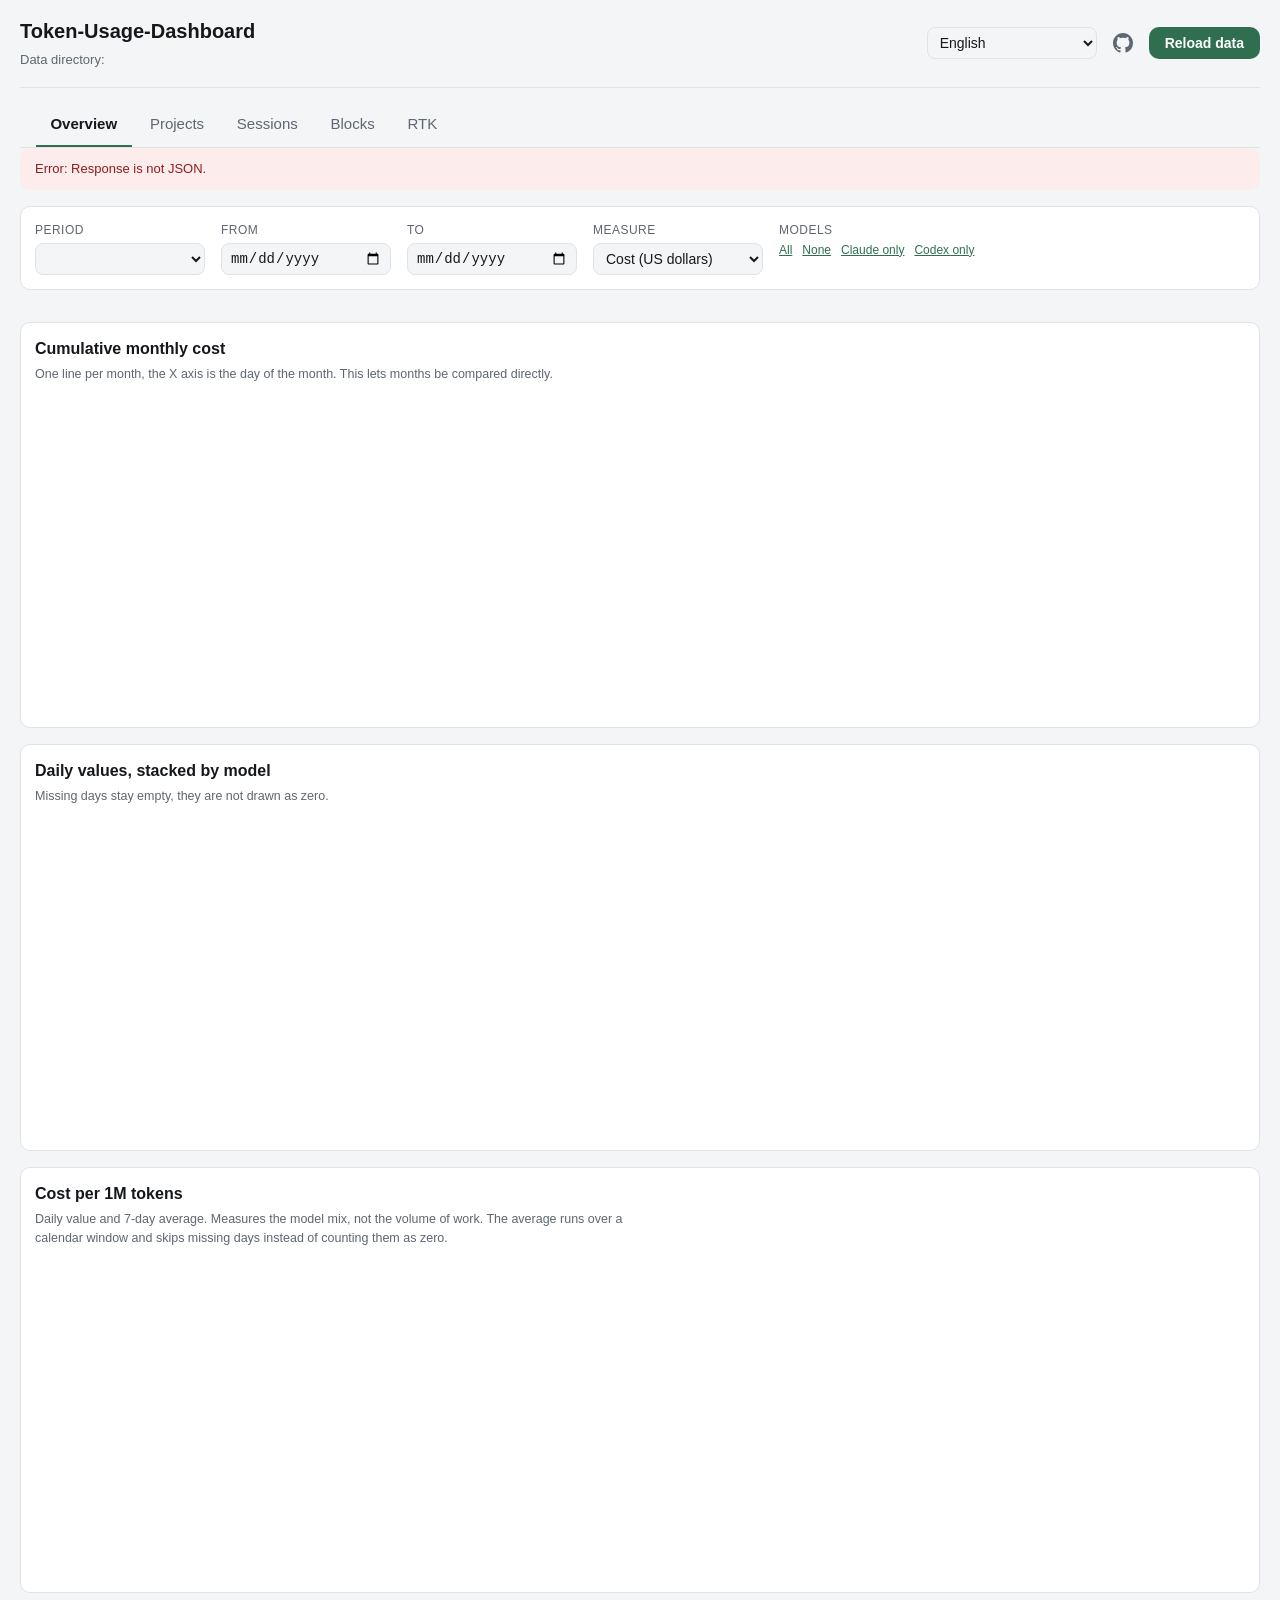
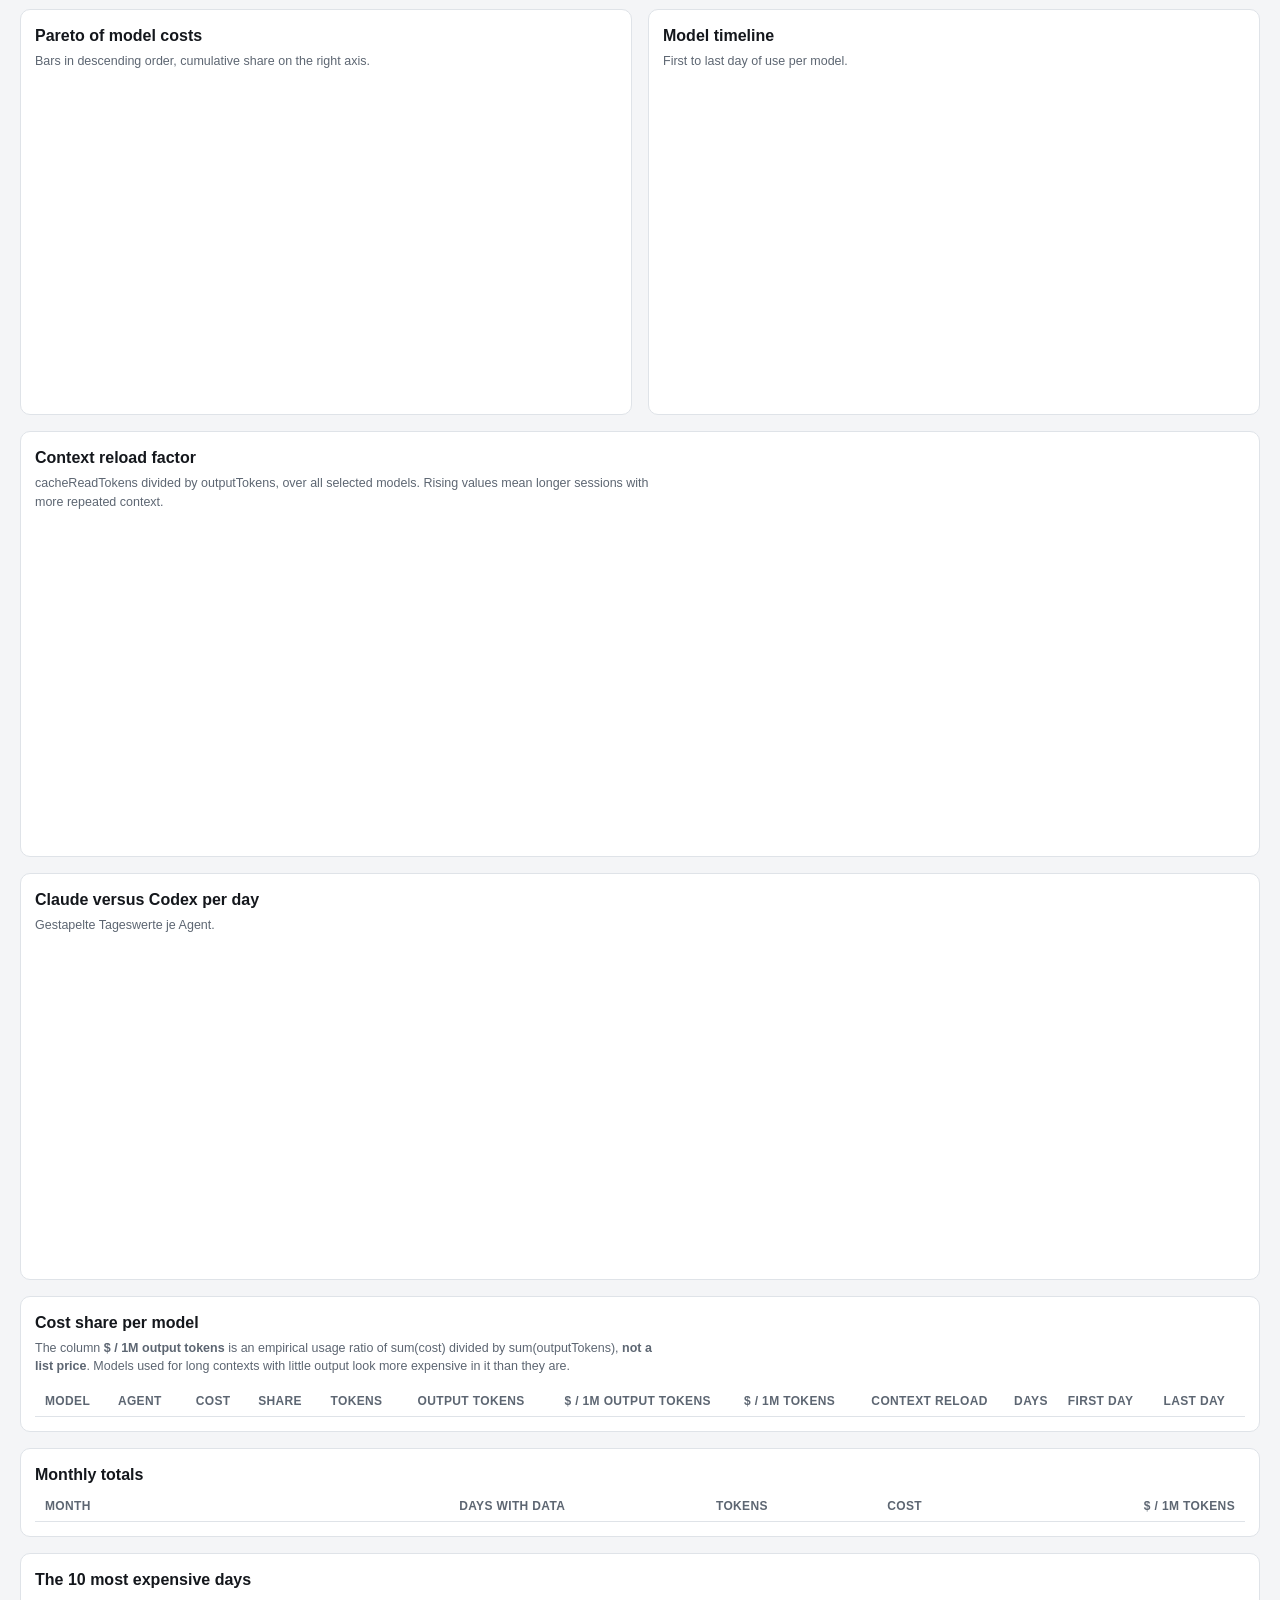
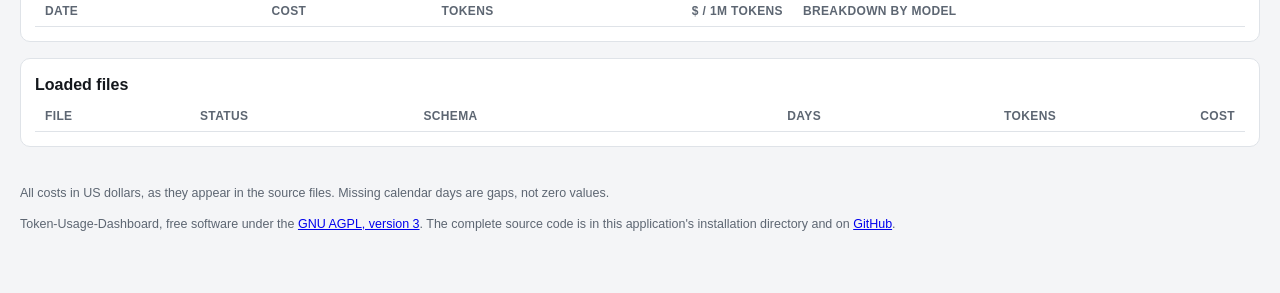
==== static/index.html @ c90b7f9b "Sync from GitLab" ====
<!DOCTYPE html>
<html lang="de">
<head>
<meta charset="utf-8">
<meta name="viewport" content="width=device-width, initial-scale=1">
<title>Token-Usage-Dashboard</title>
<link rel="stylesheet" href="/static/style.css">
<!-- Chart.js 4.4.1 (MIT), mitgeliefert unter static/vendor/. SHA-384 der Datei:
     6ecfe77fd15b74da2e45b32215cadc65f2d760f2a23da1951a99556efedd2c610271c1170d6f92df38ea48a479644683 -->
<script src="/static/vendor/chart.umd.js"></script>
</head>
<body>
<header class="topbar">
  <div class="topbar-main">
    <h1 data-i18n="ui.app.title">Token-Usage-Dashboard</h1>
    <p class="datadir"><span data-i18n="ui.app.datadir">Datenverzeichnis:</span> <code id="data-directory"></code></p>
  </div>
  <div class="topbar-actions">
    <span id="last-load" class="muted"></span>
    <select id="lang-select" data-i18n-aria="ui.lang.aria"></select>
    <a class="icon-link" href="https://github.com/Flexible-Universe/Token-Usage-Dashboard"
       target="_blank" rel="noopener noreferrer"
       data-i18n-title="ui.app.github" data-i18n-aria="ui.app.github">
      <svg width="20" height="20" viewBox="0 0 16 16" aria-hidden="true" focusable="false">
        <path fill="currentColor" d="M8 0C3.58 0 0 3.58 0 8c0 3.54 2.29 6.53 5.47 7.59.4.07.55-.17.55-.38 0-.19-.01-.82-.01-1.49-2.01.37-2.53-.49-2.69-.94-.09-.23-.48-.94-.82-1.13-.28-.15-.68-.52-.01-.53.63-.01 1.08.58 1.23.82.72 1.21 1.87.87 2.33.66.07-.52.28-.87.51-1.07-1.78-.2-3.64-.89-3.64-3.95 0-.87.31-1.59.82-2.15-.08-.2-.36-1.02.08-2.12 0 0 .67-.21 2.2.82.64-.18 1.32-.27 2-.27s1.36.09 2 .27c1.53-1.04 2.2-.82 2.2-.82.44 1.1.16 1.92.08 2.12.51.56.82 1.27.82 2.15 0 3.07-1.87 3.75-3.65 3.95.29.25.54.73.54 1.48 0 1.07-.01 1.93-.01 2.2 0 .21.15.46.55.38A7.995 7.995 0 0 0 16 8c0-4.42-3.58-8-8-8Z"/>
      </svg>
    </a>
    <button id="reload" type="button" class="primary" data-i18n="ui.app.reload">Daten neu laden</button>
  </div>
</header>

<nav class="tabs" data-i18n-aria="ui.nav.aria" aria-label="Ansicht">
  <button type="button" class="tab is-active" data-tab="overview" data-i18n="ui.tab.overview">Uebersicht</button>
  <button type="button" class="tab" data-tab="projects" data-i18n="ui.tab.projects">Projekte</button>
  <button type="button" class="tab" data-tab="sessions" data-i18n="ui.tab.sessions">Sessions</button>
  <button type="button" class="tab" data-tab="blocks" data-i18n="ui.tab.blocks">Bloecke</button>
  <button type="button" class="tab" data-tab="rtk" data-i18n="ui.tab.rtk">RTK</button>
</nav>

<section id="status" class="status" aria-live="polite">
  <div class="status-line" id="status-line" data-i18n="ui.status.loading">Daten werden geladen …</div>
  <ul class="issue-list" id="issue-list" hidden></ul>
</section>

<section class="controls" data-i18n-aria="ui.filter.aria" aria-label="Filter">
  <div class="control">
    <label for="period" data-i18n="ui.filter.period">Zeitraum</label>
    <select id="period"></select>
  </div>
  <div class="control" id="range-control" hidden>
    <label for="date-from" data-i18n="ui.filter.from">Von</label>
    <input type="date" id="date-from">
  </div>
  <div class="control" id="range-control-to" hidden>
    <label for="date-to" data-i18n="ui.filter.to">Bis</label>
    <input type="date" id="date-to">
  </div>
  <div class="control">
    <label for="measure" data-i18n="ui.filter.measure">Groesse</label>
    <select id="measure">
      <option value="cost" data-i18n="ui.filter.measure.cost">Kosten (US-Dollar)</option>
      <option value="tokens" data-i18n="ui.filter.measure.tokens">Tokens</option>
    </select>
  </div>
  <div class="control control-models">
    <label data-i18n="ui.filter.models">Modelle</label>
    <div class="model-actions">
      <button type="button" id="models-all" class="link" data-i18n="ui.filter.models.all">Alle</button>
      <button type="button" id="models-none" class="link" data-i18n="ui.filter.models.none">Keine</button>
      <button type="button" id="models-claude" class="link" data-i18n="ui.filter.models.claude">Nur Claude</button>
      <button type="button" id="models-codex" class="link" data-i18n="ui.filter.models.codex">Nur Codex</button>
    </div>
    <div id="model-filter" class="model-filter"></div>
  </div>
</section>

<div id="tab-overview" class="tabpanel">

<section class="kpis" id="kpis"></section>

<section id="projection" class="projection" hidden></section>

<section class="grid">
  <figure class="card wide">
    <figcaption>
      <h2 data-i18n="ui.overview.cumulative.head">Kumulierte Monatskosten</h2>
      <p data-i18n="ui.overview.cumulative.note">Eine Linie je Monat, X-Achse ist der Tag im Monat. Damit lassen sich
         Monate direkt vergleichen.</p>
    </figcaption>
    <div class="canvas-box"><canvas id="chart-cumulative"></canvas></div>
  </figure>

  <figure class="card wide">
    <figcaption>
      <h2 data-i18n="ui.overview.stacked.head">Tageswerte, gestapelt nach Modell</h2>
      <p data-i18n="ui.overview.stacked.note">Fehlende Tage bleiben leer, sie werden nicht als Null gezeichnet.</p>
    </figcaption>
    <div class="canvas-box"><canvas id="chart-stacked"></canvas></div>
  </figure>

  <figure class="card wide">
    <figcaption>
      <h2 data-i18n="ui.overview.cpm.head">Kosten pro 1 Mio. Tokens</h2>
      <p data-i18n="ui.overview.cpm.note">Tageswert und 7-Tage-Mittel. Misst den Modell-Mix, nicht das
         Arbeitsvolumen. Das Mittel laeuft ueber ein Kalenderfenster und
         ueberspringt fehlende Tage, statt sie als Null zu zaehlen.</p>
    </figcaption>
    <div class="canvas-box"><canvas id="chart-cpm"></canvas></div>
  </figure>

  <figure class="card">
    <figcaption>
      <h2 data-i18n="ui.overview.pareto.head">Pareto der Modellkosten</h2>
      <p data-i18n="ui.overview.pareto.note">Balken absteigend, kumulierter Anteil auf der rechten Achse.</p>
    </figcaption>
    <div class="canvas-box"><canvas id="chart-pareto"></canvas></div>
  </figure>

  <figure class="card">
    <figcaption>
      <h2 data-i18n="ui.overview.timeline.head">Modell-Zeitleiste</h2>
      <p data-i18n="ui.overview.timeline.note">Erster bis letzter Einsatztag je Modell.</p>
    </figcaption>
    <div class="canvas-box"><canvas id="chart-timeline"></canvas></div>
  </figure>

  <figure class="card wide">
    <figcaption>
      <h2 data-i18n="ui.overview.reload.head">Kontext-Reload-Faktor</h2>
      <p data-i18n="ui.overview.reload.note">cacheReadTokens geteilt durch outputTokens, ueber alle gewaehlten
         Modelle. Steigende Werte bedeuten laengere Sessions mit mehr
         wiederholtem Kontext.</p>
    </figcaption>
    <div class="canvas-box"><canvas id="chart-reload"></canvas></div>
  </figure>

  <figure class="card wide">
    <figcaption>
      <h2 data-i18n="ui.overview.agents.head">Claude gegen Codex je Tag</h2>
      <p id="agents-note">Gestapelte Tageswerte je Agent.</p>
    </figcaption>
    <div class="canvas-box"><canvas id="chart-agents"></canvas></div>
  </figure>
</section>

<section class="card wide">
  <h2 data-i18n="ui.overview.modeltable.head">Kostenanteil je Modell</h2>
  <p class="note"><span data-i18n="ui.overview.modeltable.note1">Die Spalte</span>
     <strong data-i18n="ui.overview.modeltable.column">$ / 1 Mio. Output-Token</strong>
     <span data-i18n="ui.overview.modeltable.note2">ist ein empirisches Nutzungsverhaeltnis aus Summe(cost) geteilt durch Summe(outputTokens),</span>
     <strong data-i18n="ui.overview.modeltable.note3">kein Listenpreis</strong><span data-i18n="ui.overview.modeltable.note4">. Modelle, die fuer lange Kontexte mit wenig Output eingesetzt wurden, sehen darin teurer aus, als sie sind.</span></p>
  <div class="table-scroll">
    <table id="model-table">
      <thead>
        <tr>
          <th data-i18n="ui.overview.modeltable.model">Modell</th><th data-i18n="ui.overview.modeltable.agent">Agent</th><th class="num" data-i18n="ui.common.cost">Kosten</th>
          <th class="num" data-i18n="ui.common.share">Anteil</th><th class="num" data-i18n="ui.common.tokens">Tokens</th>
          <th class="num" data-i18n="ui.overview.modeltable.output">Output-Token</th>
          <th class="num" data-i18n="ui.overview.modeltable.cpmout">$ / 1 Mio. Output-Token</th>
          <th class="num" data-i18n="ui.common.cpm">$ / 1 Mio. Tokens</th>
          <th class="num" data-i18n="ui.overview.modeltable.reload">Kontext-Reload</th>
          <th class="num" data-i18n="ui.common.days">Tage</th><th data-i18n="ui.overview.modeltable.first">Erster Tag</th><th data-i18n="ui.overview.modeltable.last">Letzter Tag</th>
        </tr>
      </thead>
      <tbody></tbody>
    </table>
  </div>
</section>

<section class="card wide">
  <h2 data-i18n="ui.overview.months.head">Monatssummen</h2>
  <div class="table-scroll">
    <table id="month-table">
      <thead>
        <tr><th data-i18n="ui.common.month">Monat</th><th class="num" data-i18n="ui.common.days_with_data">Tage mit Daten</th>
        <th class="num" data-i18n="ui.common.tokens">Tokens</th><th class="num" data-i18n="ui.common.cost">Kosten</th>
        <th class="num" data-i18n="ui.common.cpm">$ / 1 Mio. Tokens</th></tr>
      </thead>
      <tbody></tbody>
    </table>
  </div>
</section>

<section class="card wide">
  <h2 data-i18n="ui.overview.topdays.head">Die 10 teuersten Tage</h2>
  <div class="table-scroll">
    <table id="topdays-table">
      <thead>
        <tr><th data-i18n="ui.common.date">Datum</th><th class="num" data-i18n="ui.common.cost">Kosten</th><th class="num" data-i18n="ui.common.tokens">Tokens</th>
        <th class="num" data-i18n="ui.common.cpm">$ / 1 Mio. Tokens</th><th data-i18n="ui.overview.topdays.breakdown">Aufschluesselung nach Modell</th></tr>
      </thead>
      <tbody></tbody>
    </table>
  </div>
</section>

<section class="card wide">
  <h2 data-i18n="ui.overview.files.head">Geladene Dateien</h2>
  <div class="table-scroll">
    <table id="file-table">
      <thead>
        <tr><th data-i18n="ui.files.file">Datei</th><th data-i18n="ui.files.status">Status</th><th data-i18n="ui.files.schema">Schema</th>
        <th class="num" data-i18n="ui.common.days">Tage</th><th class="num" data-i18n="ui.common.tokens">Tokens</th><th class="num" data-i18n="ui.common.cost">Kosten</th></tr>
      </thead>
      <tbody></tbody>
    </table>
  </div>
</section>

</div>

<div id="tab-projects" class="tabpanel" hidden>
  <section class="kpis" id="projects-kpis"></section>

  <section class="grid">
    <figure class="card wide">
      <figcaption>
        <h2 data-i18n="ui.projects.stacked.head">Tageswerte, gestapelt nach Projekt</h2>
        <p data-i18n="ui.projects.stacked.note">Die acht teuersten Projekte einzeln, der Rest als Sammelposten
           "Sonstige". Fehlende Tage bleiben leer, sie werden nicht als Null
           gezeichnet.</p>
      </figcaption>
      <div class="canvas-box"><canvas id="chart-projects"></canvas></div>
    </figure>
  </section>

  <section class="card wide">
    <h2 data-i18n="ui.projects.table.head">Kosten je Projekt</h2>
    <p class="note" data-i18n="ui.projects.table.note">Quelle ist projects/YYYY-MM.json aus dem
       daily-Export. Diese Dateien legt der Export erst seit dem 01.09.2026 an;
       der Bestand reicht rueckwirkend bis in den August 2026. Fuer frueher
       liegende Zeitraeume erscheint statt eines leeren Diagramms ein
       Abdeckungshinweis.</p>
    <div class="table-scroll">
      <table id="projects-table">
        <thead>
          <tr><th data-i18n="ui.projects.project">Projekt</th><th class="num" data-i18n="ui.common.cost">Kosten</th><th class="num" data-i18n="ui.common.share">Anteil</th>
          <th class="num" data-i18n="ui.common.tokens">Tokens</th><th class="num" data-i18n="ui.common.days">Tage</th>
          <th class="num" data-i18n="ui.common.cpm">$ / 1 Mio. Tokens</th></tr>
        </thead>
        <tbody></tbody>
      </table>
    </div>
  </section>
</div>
<div id="tab-sessions" class="tabpanel" hidden>
  <section class="kpis" id="sessions-kpis"></section>

  <section class="grid">
    <figure class="card wide">
      <figcaption>
        <h2 data-i18n="ui.sessions.hist.head">Kosten je Session</h2>
        <p data-i18n="ui.sessions.hist.note">Verteilung in Klassen. Der Median allein verdeckt, dass wenige
           Sessions den Grossteil der Kosten tragen.</p>
      </figcaption>
      <div class="canvas-box"><canvas id="chart-sessions"></canvas></div>
    </figure>
  </section>

  <section class="card wide">
    <h2 data-i18n="ui.sessions.table.head">Die 20 teuersten Sessions</h2>
    <p class="note"><span data-i18n="ui.sessions.table.note1">Quelle ist sessions/YYYY-Www.json aus dem
       weekly-Export. Die Spalte</span> <strong data-i18n="ui.sessions.duration">Dauer</strong>
       <span data-i18n="ui.sessions.table.note2">ist die Spanne zwischen erster und letzter Aktivitaet,</span>
       <strong data-i18n="ui.sessions.table.note3">nicht</strong><span data-i18n="ui.sessions.table.note4"> die aktive
       Arbeitszeit. Zeiten in Ortszeit; auch der Zeitraumfilter arbeitet nach
       Ortszeit, nicht nach dem UTC-Tag des Zeitstempels.</span></p>
    <div class="table-scroll">
      <table id="sessions-table">
        <thead>
          <tr><th data-i18n="ui.sessions.start">Start</th><th class="num" data-i18n="ui.sessions.duration">Dauer</th><th data-i18n="ui.projects.project">Projekt</th>
          <th data-i18n="ui.sessions.models">Modelle</th><th class="num" data-i18n="ui.common.cost">Kosten</th><th class="num" data-i18n="ui.common.tokens">Tokens</th></tr>
        </thead>
        <tbody></tbody>
      </table>
    </div>
  </section>
</div>
<div id="tab-blocks" class="tabpanel" hidden>
  <section class="kpis" id="blocks-kpis"></section>

  <section id="blocks-active" class="projection" hidden></section>

  <section class="grid">
    <figure class="card wide">
      <figcaption>
        <h2 data-i18n="ui.blocks.chart.head">5-Stunden-Bloecke</h2>
        <p data-i18n="ui.blocks.chart.note">Balken sind die Kosten je Block, die Linie ist die Burn-Rate in
           US-Dollar pro Stunde auf der rechten Achse. Leerlauf zwischen zwei
           Bloecken bleibt eine Luecke und wird nicht als Null gezeichnet.</p>
      </figcaption>
      <div class="canvas-box"><canvas id="chart-blocks"></canvas></div>
    </figure>
  </section>

  <section class="card wide">
    <h2 data-i18n="ui.blocks.filter.head">Zum Modellfilter</h2>
    <p class="note"><span data-i18n="ui.blocks.filter.note1">Die Quelle blocks/YYYY-Www.json nennt je Block
       nur die benutzten Modelle, ohne Kosten je Modell. Der Modellfilter der
       Kopfzeile wirkt in diesem Reiter deshalb</span> <strong data-i18n="ui.sessions.table.note3">nicht</strong><span data-i18n="ui.blocks.filter.note2">. Der
       Zeitraumfilter wirkt.</span></p>
  </section>
</div>
<div id="tab-rtk" class="tabpanel" hidden>
  <section class="kpis" id="rtk-kpis"></section>

  <section class="grid">
    <figure class="card wide">
      <figcaption>
        <h2 data-i18n="ui.rtk.chart.head">RTK-Ersparnis je Tag</h2>
        <p data-i18n="ui.rtk.chart.note">Balken sind gesparte Token je Kalendertag, die Linie ist die
           Sparquote in Prozent auf der rechten Achse, fest von 0 bis 100.
           Fehlende Tage bleiben eine Luecke und werden nicht als Null
           gezeichnet.</p>
      </figcaption>
      <div class="canvas-box"><canvas id="chart-rtk"></canvas></div>
    </figure>
  </section>

  <section class="card wide">
    <h2 data-i18n="ui.rtk.months.head">Monatssummen</h2>
    <div class="table-scroll">
      <table id="rtk-month-table">
        <thead>
          <tr><th data-i18n="ui.common.month">Monat</th><th class="num" data-i18n="ui.rtk.commands">Befehle</th>
          <th class="num" data-i18n="ui.rtk.raw">Rohausgabe</th><th class="num" data-i18n="ui.rtk.saved">Gesparte Token</th>
          <th class="num" data-i18n="ui.rtk.rate">Sparquote</th></tr>
        </thead>
        <tbody></tbody>
      </table>
    </div>
  </section>

  <section class="card wide">
    <h2 data-i18n="ui.rtk.notes.head">Zum RTK-Reiter</h2>
    <p class="note" id="rtk-note-kind"></p>
    <p class="note" id="rtk-note-filter"></p>
    <p class="note" id="rtk-note-coverage"></p>
  </section>
</div>

<footer class="foot">
  <p data-i18n="ui.foot.costs">Alle Kosten in US-Dollar, so wie sie in den Quelldateien stehen.
     Fehlende Kalendertage sind Luecken, keine Nullwerte.</p>
  <p><span data-i18n="ui.foot.license1">Token-Usage-Dashboard, freie Software unter der</span>
     <a href="/LICENSE" data-i18n="ui.foot.license.link">GNU AGPL, Version 3</a><span data-i18n="ui.foot.license2">. Der vollstaendige Quelltext
     liegt im Installationsverzeichnis dieser Anwendung und auf</span>
     <a href="https://github.com/Flexible-Universe/Token-Usage-Dashboard"
        target="_blank" rel="noopener noreferrer" data-i18n="ui.foot.github.link">GitHub</a>.</p>
</footer>

<script src="/static/i18n/de.js"></script>
<script src="/static/i18n/en.js"></script>
<script src="/static/app.js"></script>
</body>
</html>
---- static/style.css ----
:root {
  color-scheme: light dark;
  --bg: #f4f5f7;
  --panel: #ffffff;
  --ink: #14171c;
  --muted: #5d6672;
  --line: #dfe3e8;
  --accent: #2f6f4f;
  --accent-ink: #ffffff;
  --warn-bg: #fff5e0;
  --warn-ink: #7a5200;
  --error-bg: #fdecec;
  --error-ink: #8f1d1d;
  --ok-bg: #eaf5ee;
  --ok-ink: #23603f;
  --radius: 10px;
}

@media (prefers-color-scheme: dark) {
  :root {
    --bg: #14171c;
    --panel: #1c2027;
    --ink: #e7eaee;
    --muted: #9aa4b1;
    --line: #2c323b;
    --accent: #6fd3a0;
    --accent-ink: #10241a;
    --warn-bg: #352c14;
    --warn-ink: #f0cd85;
    --error-bg: #3a1f1f;
    --error-ink: #f3a9a9;
    --ok-bg: #1b2c23;
    --ok-ink: #8fd6ae;
  }
}

* { box-sizing: border-box; }

body {
  margin: 0;
  padding: 0 20px 48px;
  background: var(--bg);
  color: var(--ink);
  font: 15px/1.5 -apple-system, BlinkMacSystemFont, "Segoe UI", Roboto, sans-serif;
}

h1 { font-size: 20px; margin: 0; }
h2 { font-size: 16px; margin: 0 0 4px; }

code { font-family: ui-monospace, SFMono-Regular, Menlo, monospace; font-size: 13px; }

.topbar {
  display: flex; flex-wrap: wrap; gap: 12px; align-items: center;
  justify-content: space-between;
  padding: 16px 0; border-bottom: 1px solid var(--line); margin-bottom: 16px;
}
.topbar-actions { display: flex; align-items: center; gap: 12px; }

/* Das Icon erbt die Schriftfarbe, damit der SVG-Pfad mit currentColor in
   beiden Farbschemata passt, ohne eine zweite Regel fuer den Dunkelmodus. */
.icon-link {
  display: inline-flex; align-items: center; color: var(--muted);
  border-radius: var(--radius); padding: 4px;
}
.icon-link:hover { color: var(--ink); }
.icon-link:focus-visible { outline: 2px solid var(--accent); outline-offset: 2px; }
.datadir { margin: 4px 0 0; color: var(--muted); font-size: 13px; }
.muted { color: var(--muted); font-size: 13px; }

button.primary {
  background: var(--accent); color: var(--accent-ink); border: 0;
  padding: 8px 16px; border-radius: var(--radius); font-size: 14px;
  font-weight: 600; cursor: pointer;
}
button.primary:hover { filter: brightness(1.07); }
button.primary[disabled] { opacity: .55; cursor: progress; }

button.link {
  background: none; border: 0; color: var(--accent); cursor: pointer;
  font-size: 12px; padding: 0 6px 0 0; text-decoration: underline;
}

.status {
  background: var(--panel); border: 1px solid var(--line);
  border-radius: var(--radius); padding: 10px 14px; margin-bottom: 16px;
  font-size: 13px;
}
.status.ok { background: var(--ok-bg); color: var(--ok-ink); border-color: transparent; }
.status.warn { background: var(--warn-bg); color: var(--warn-ink); border-color: transparent; }
.status.error { background: var(--error-bg); color: var(--error-ink); border-color: transparent; }
.issue-list { margin: 8px 0 0; padding-left: 18px; max-height: 190px; overflow: auto; }
.issue-list li { margin: 2px 0; }
/* Stufe "info" ist ein neutraler Hinweis, kein Befund. */
.issue-list li.issue-info { opacity: 0.8; }

.controls {
  display: flex; flex-wrap: wrap; gap: 16px; align-items: flex-start;
  background: var(--panel); border: 1px solid var(--line);
  border-radius: var(--radius); padding: 14px; margin-bottom: 16px;
}
.control { display: flex; flex-direction: column; gap: 4px; }
.control label { font-size: 12px; color: var(--muted); text-transform: uppercase;
  letter-spacing: .04em; }
.control select, .control input[type=date], #lang-select {
  background: var(--bg); color: var(--ink); border: 1px solid var(--line);
  border-radius: 8px; padding: 6px 8px; font-size: 14px; min-width: 170px;
}
.control-models { flex: 1 1 320px; min-width: 280px; }
.model-actions { display: flex; gap: 4px; margin-bottom: 2px; }
.model-filter {
  display: flex; flex-wrap: wrap; gap: 4px 14px;
  max-height: 118px; overflow: auto; padding: 4px 2px;
}
.model-filter label {
  display: flex; align-items: center; gap: 6px; font-size: 13px;
  text-transform: none; letter-spacing: 0; color: var(--ink); cursor: pointer;
}
.swatch { width: 10px; height: 10px; border-radius: 2px; display: inline-block; }

.kpis { display: grid; gap: 12px; margin-bottom: 16px;
  grid-template-columns: repeat(auto-fill, minmax(200px, 1fr)); }
.kpi {
  background: var(--panel); border: 1px solid var(--line);
  border-radius: var(--radius); padding: 12px 14px;
}
.kpi .label { font-size: 12px; color: var(--muted); }
.kpi .value { font-size: 21px; font-weight: 650; margin-top: 4px;
  font-variant-numeric: tabular-nums; }
.kpi .sub { font-size: 12px; color: var(--muted); margin-top: 2px; }

.projection {
  background: var(--warn-bg); color: var(--warn-ink);
  border-radius: var(--radius); padding: 10px 14px; margin-bottom: 16px;
  font-size: 13px;
}

.grid { display: grid; gap: 16px; grid-template-columns: repeat(2, minmax(0, 1fr));
  margin-bottom: 16px; }
@media (max-width: 900px) { .grid { grid-template-columns: minmax(0, 1fr); } }

.card {
  background: var(--panel); border: 1px solid var(--line);
  border-radius: var(--radius); padding: 14px; margin: 0 0 16px;
}
.grid .card { margin: 0; }
.card.wide { grid-column: 1 / -1; }
.card figcaption p, .card > p.note {
  margin: 4px 0 10px; color: var(--muted); font-size: 12.5px; max-width: 90ch;
}
.canvas-box { position: relative; height: 320px; }
.chart-fallback {
  display: flex; align-items: center; justify-content: center; height: 100%;
  border: 1px dashed var(--line); border-radius: 8px; color: var(--muted);
  font-size: 13px; text-align: center; padding: 16px;
}

.table-scroll { overflow-x: auto; }
table { border-collapse: collapse; width: 100%; font-size: 13.5px; }
th, td { text-align: left; padding: 6px 10px; border-bottom: 1px solid var(--line);
  white-space: nowrap; }
th { color: var(--muted); font-weight: 600; font-size: 12px;
  text-transform: uppercase; letter-spacing: .03em; }
td.num, th.num { text-align: right; font-variant-numeric: tabular-nums; }
tbody tr:hover { background: color-mix(in srgb, var(--accent) 8%, transparent); }
td.breakdown { white-space: normal; color: var(--muted); font-size: 12.5px; }
.tag { display: inline-block; padding: 1px 6px; border-radius: 999px;
  font-size: 11px; background: var(--bg); border: 1px solid var(--line); }

.foot { color: var(--muted); font-size: 12.5px; padding-top: 8px; }

.tabs {
  display: flex;
  gap: 0.25rem;
  padding: 0 1rem;
  border-bottom: 1px solid var(--line);
}

.tab {
  appearance: none;
  background: none;
  border: 0;
  border-bottom: 2px solid transparent;
  color: var(--muted);
  cursor: pointer;
  font: inherit;
  padding: 0.6rem 0.9rem;
}

.tab:hover { color: var(--ink); }

.tab.is-active {
  border-bottom-color: var(--accent);
  color: var(--ink);
  font-weight: 600;
}

.coverage-note {
  background: var(--warn-bg);
  color: var(--warn-ink);
  border-left: 3px solid var(--warn-ink);
  border-radius: var(--radius);
  margin: 0 0 16px;
  padding: 10px 12px;
}
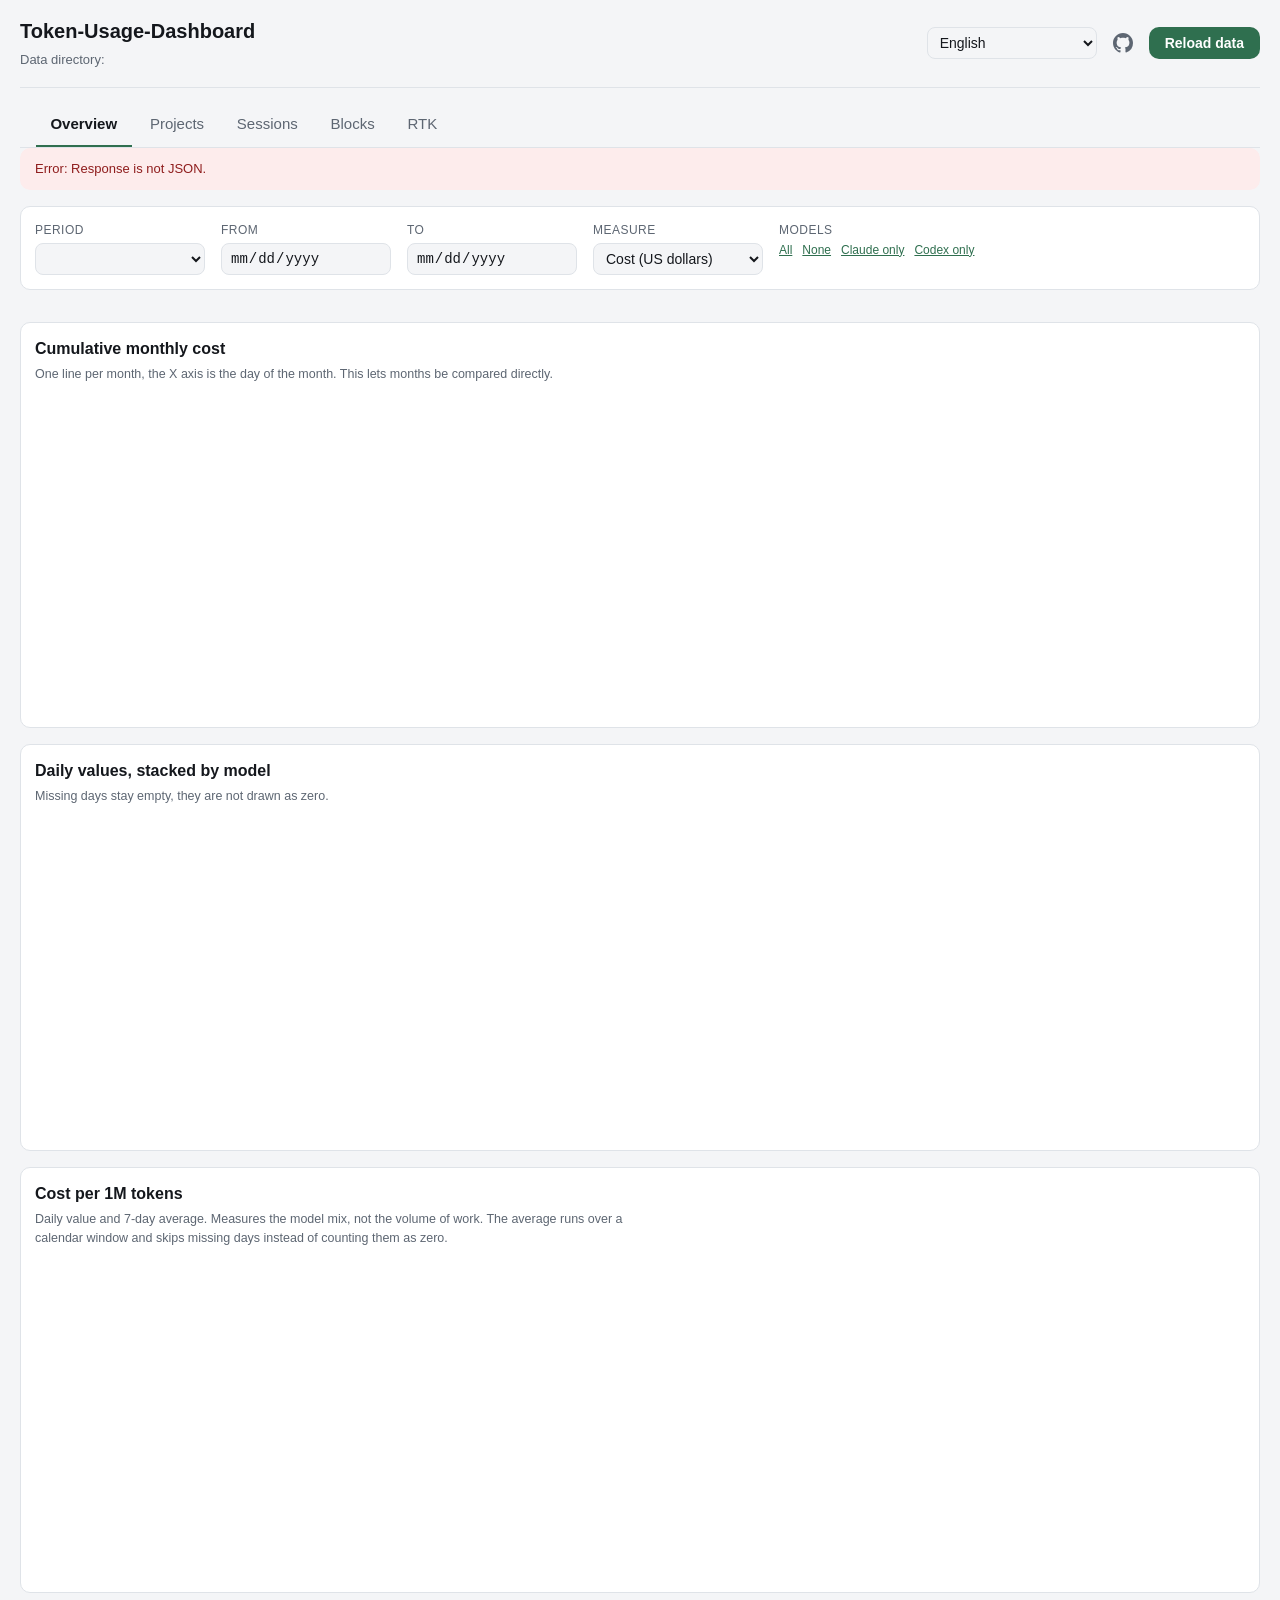
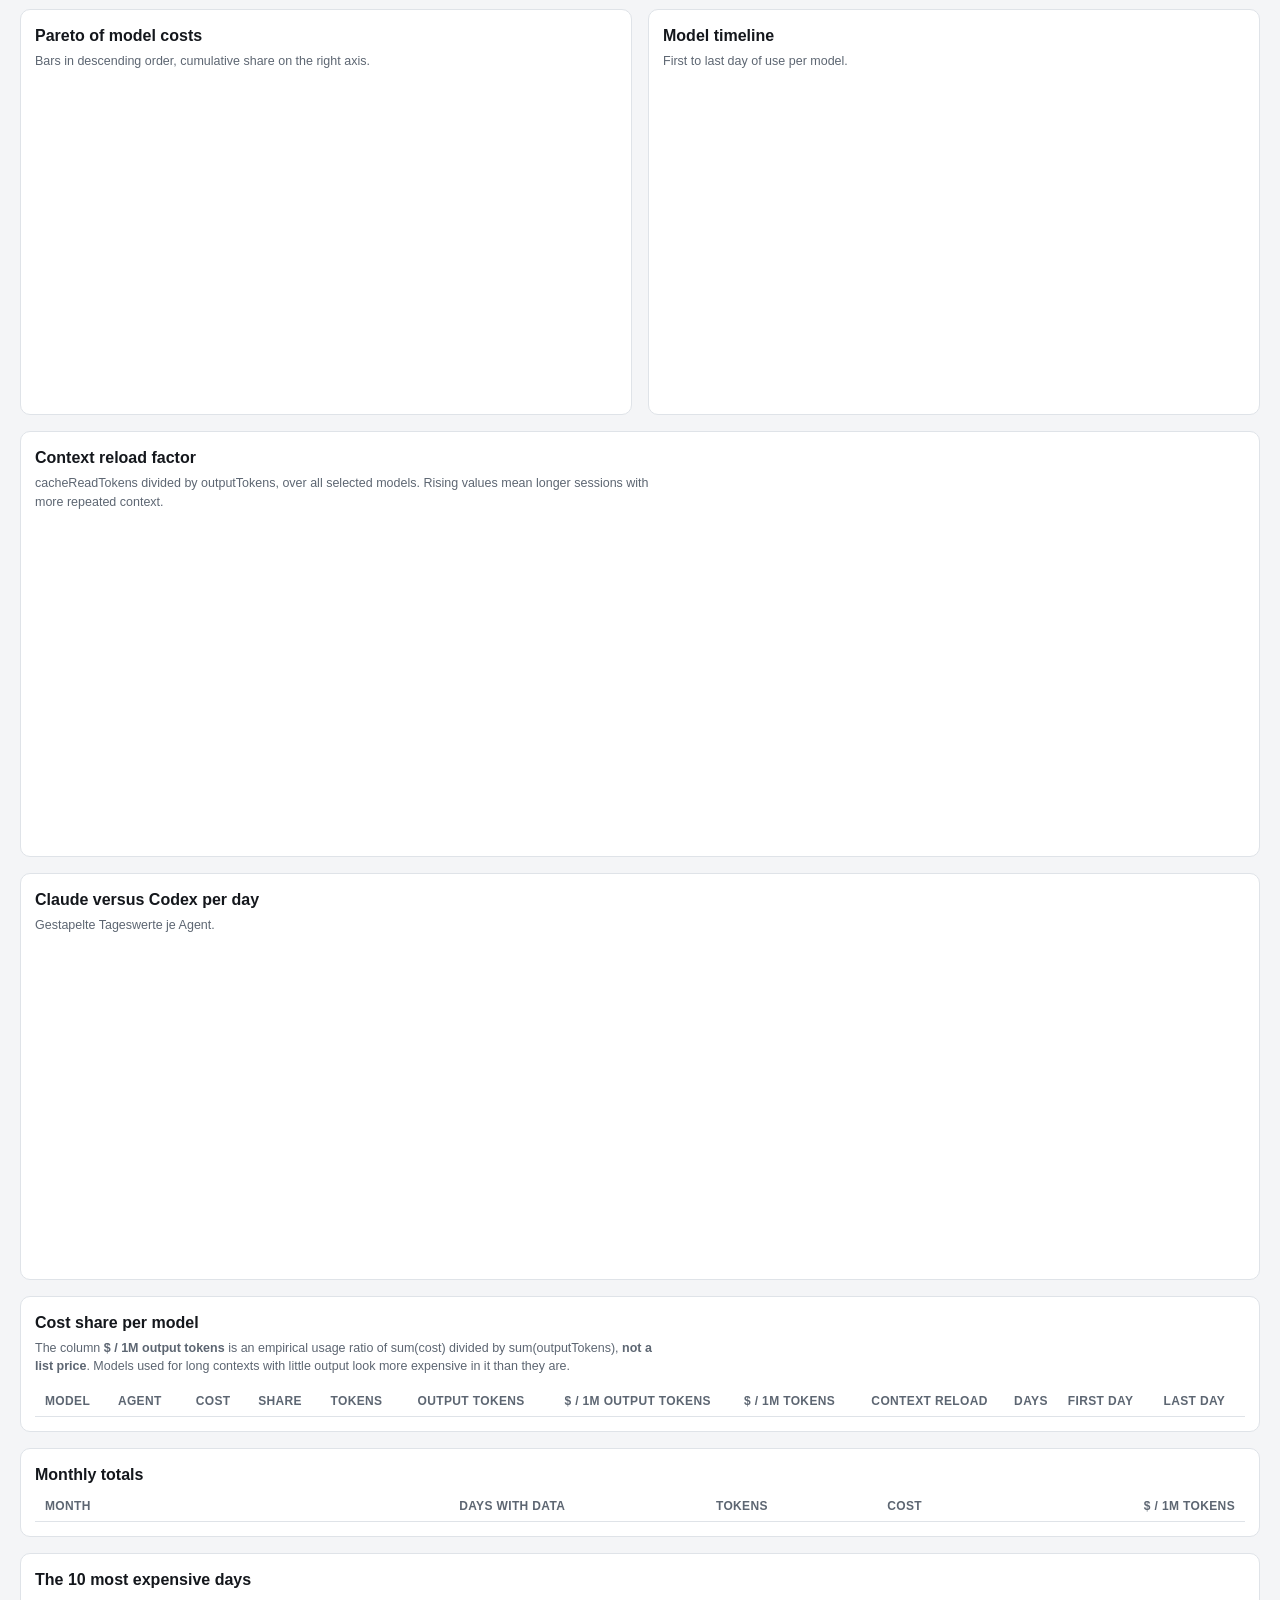
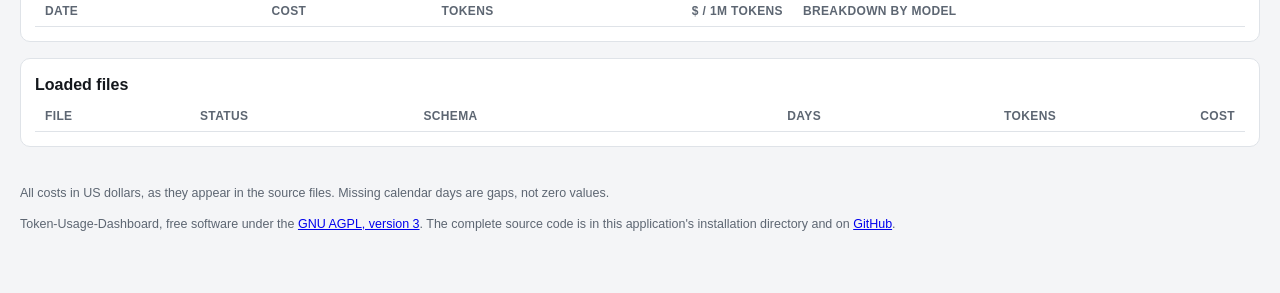
==== commit cefc2909: "fix: make custom date range filter reliable" ====
--- a/static/index.html
+++ b/static/index.html
@@ -47,13 +47,13 @@
     <label for="period" data-i18n="ui.filter.period">Zeitraum</label>
     <select id="period"></select>
   </div>
-  <div class="control" id="range-control" hidden>
+  <div class="control" id="range-control">
     <label for="date-from" data-i18n="ui.filter.from">Von</label>
-    <input type="date" id="date-from">
-  </div>
-  <div class="control" id="range-control-to" hidden>
+    <input type="date" id="date-from" disabled>
+  </div>
+  <div class="control" id="range-control-to">
     <label for="date-to" data-i18n="ui.filter.to">Bis</label>
-    <input type="date" id="date-to">
+    <input type="date" id="date-to" disabled>
   </div>
   <div class="control">
     <label for="measure" data-i18n="ui.filter.measure">Groesse</label>
